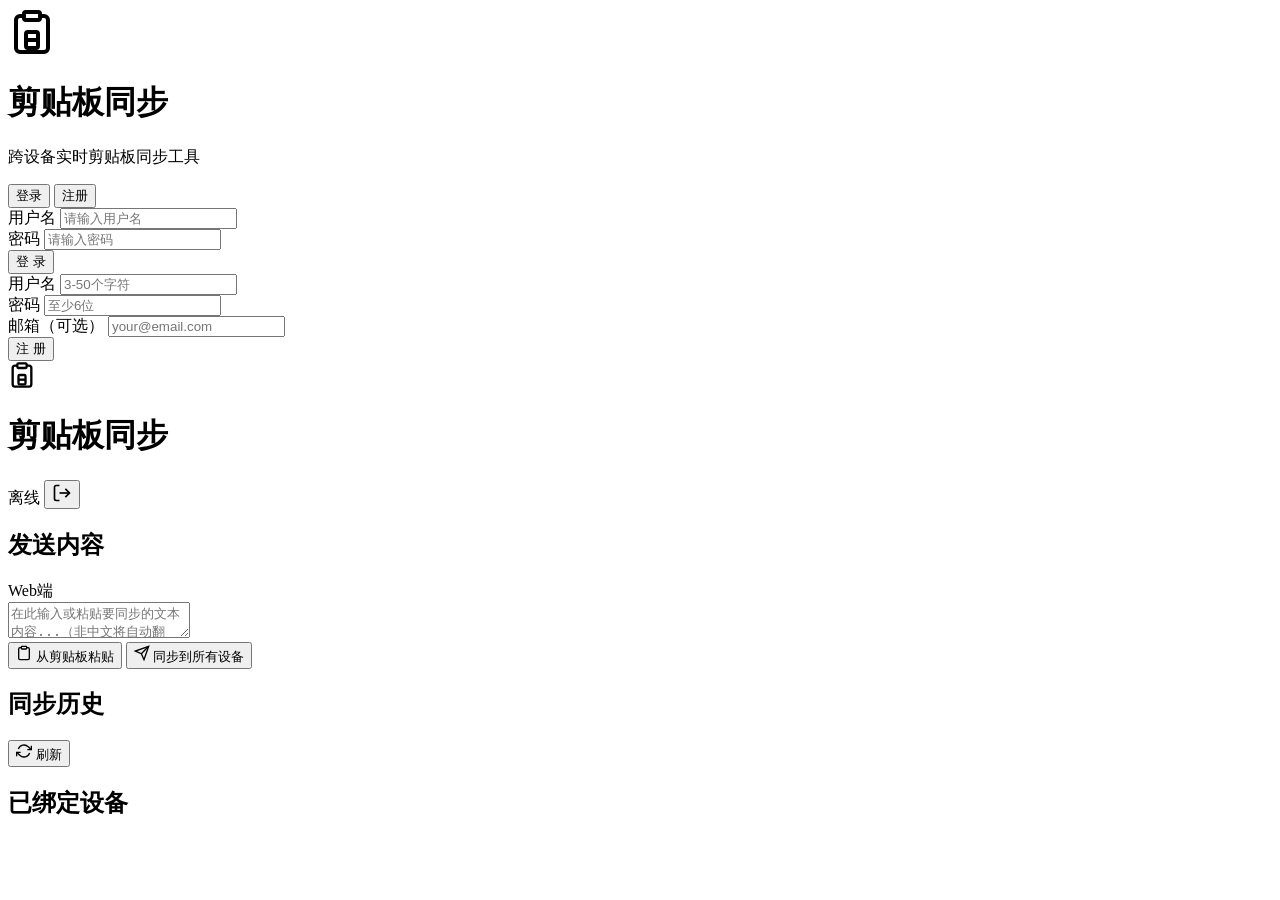
==== backend/web/index.html @ 2ca8559c "info" ====
<!DOCTYPE html>
<html lang="zh-CN">
<head>
    <meta charset="UTF-8">
    <meta name="viewport" content="width=device-width, initial-scale=1.0">
    <title>剪贴板同步 - Web端</title>
    <link rel="stylesheet" href="/web/css/style.css">
</head>
<body>
    <div id="app">
        <div id="auth-page" class="auth-container">
            <div class="auth-card">
                <div class="logo">
                    <svg viewBox="0 0 24 24" width="48" height="48" fill="none" stroke="currentColor" stroke-width="2">
                        <rect x="8" y="2" width="8" height="4" rx="1"/>
                        <path d="M16 4h2a2 2 0 0 1 2 2v14a2 2 0 0 1-2 2H6a2 2 0 0 1-2-2V6a2 2 0 0 1 2-2h2"/>
                        <rect x="9" y="12" width="6" height="8" rx="1"/>
                        <path d="M9 16h6"/>
                    </svg>
                </div>
                <h1 class="app-title">剪贴板同步</h1>
                <p class="subtitle">跨设备实时剪贴板同步工具</p>

                <div class="tabs">
                    <button id="tab-login" class="tab-btn active" onclick="switchTab('login')">登录</button>
                    <button id="tab-register" class="tab-btn" onclick="switchTab('register')">注册</button>
                </div>

                <form id="login-form" class="auth-form" onsubmit="handleLogin(event)">
                    <div class="form-group">
                        <label>用户名</label>
                        <input type="text" id="login-username" placeholder="请输入用户名" required>
                    </div>
                    <div class="form-group">
                        <label>密码</label>
                        <input type="password" id="login-password" placeholder="请输入密码" required>
                    </div>
                    <button type="submit" class="btn-primary">登 录</button>
                </form>

                <form id="register-form" class="auth-form hidden" onsubmit="handleRegister(event)">
                    <div class="form-group">
                        <label>用户名</label>
                        <input type="text" id="register-username" placeholder="3-50个字符" required minlength="3" maxlength="50">
                    </div>
                    <div class="form-group">
                        <label>密码</label>
                        <input type="password" id="register-password" placeholder="至少6位" required minlength="6">
                    </div>
                    <div class="form-group">
                        <label>邮箱（可选）</label>
                        <input type="email" id="register-email" placeholder="your@email.com">
                    </div>
                    <button type="submit" class="btn-primary">注 册</button>
                </form>
            </div>
        </div>

        <div id="main-page" class="main-container hidden">
            <header class="main-header">
                <div class="header-left">
                    <svg viewBox="0 0 24 24" width="28" height="28" fill="none" stroke="currentColor" stroke-width="2">
                        <rect x="8" y="2" width="8" height="4" rx="1"/>
                        <path d="M16 4h2a2 2 0 0 1 2 2v14a2 2 0 0 1-2 2H6a2 2 0 0 1-2-2V6a2 2 0 0 1 2-2h2"/>
                        <rect x="9" y="12" width="6" height="8" rx="1"/>
                        <path d="M9 16h6"/>
                    </svg>
                    <h1>剪贴板同步</h1>
                </div>
                <div class="header-right">
                    <span id="user-display" class="user-display"></span>
                    <span id="ws-status" class="ws-status disconnected">
                        <span class="status-dot"></span>
                        <span class="status-text">离线</span>
                    </span>
                    <button class="btn-icon" onclick="logout()" title="退出登录">
                        <svg viewBox="0 0 24 24" width="20" height="20" fill="none" stroke="currentColor" stroke-width="2">
                            <path d="M9 21H5a2 2 0 0 1-2-2V5a2 2 0 0 1 2-2h4"/>
                            <polyline points="16 17 21 12 16 7"/>
                            <line x1="21" y1="12" x2="9" y2="12"/>
                        </svg>
                    </button>
                </div>
            </header>

            <main class="main-content">
                <section class="sync-section">
                    <div class="section-header">
                        <h2>发送内容</h2>
                        <span class="device-tag">Web端</span>
                    </div>
                    <textarea id="clipboard-input" placeholder="在此输入或粘贴要同步的文本内容...（非中文将自动翻译）"></textarea>
                    <div class="action-row">
                        <button class="btn-secondary" onclick="pasteFromClipboard()">
                            <svg viewBox="0 0 24 24" width="16" height="16" fill="none" stroke="currentColor" stroke-width="2">
                                <path d="M16 4h2a2 2 0 0 1 2 2v14a2 2 0 0 1-2 2H6a2 2 0 0 1-2-2V6a2 2 0 0 1 2-2h2"/>
                                <rect x="8" y="2" width="8" height="4" rx="1"/>
                            </svg>
                            从剪贴板粘贴
                        </button>
                        <button class="btn-primary" onclick="syncClipboard()">
                            <svg viewBox="0 0 24 24" width="16" height="16" fill="none" stroke="currentColor" stroke-width="2">
                                <line x1="22" y1="2" x2="11" y2="13"/>
                                <polygon points="22 2 15 22 11 13 2 9 22 2"/>
                            </svg>
                            同步到所有设备
                        </button>
                    </div>
                </section>

                <section class="history-section">
                    <div class="section-header">
                        <h2>同步历史</h2>
                        <button class="btn-link" onclick="loadHistory()">
                            <svg viewBox="0 0 24 24" width="16" height="16" fill="none" stroke="currentColor" stroke-width="2">
                                <polyline points="23 4 23 10 17 10"/>
                                <polyline points="1 20 1 14 7 14"/>
                                <path d="M3.51 9a9 9 0 0 1 14.85-3.36L23 10M1 14l4.64 4.36A9 9 0 0 0 20.49 15"/>
                            </svg>
                            刷新
                        </button>
                    </div>
                    <div id="history-list" class="history-list"></div>
                </section>

                <section class="devices-section">
                    <div class="section-header">
                        <h2>已绑定设备</h2>
                    </div>
                    <div id="devices-list" class="devices-list"></div>
                </section>
            </main>
        </div>

        <div id="toast" class="toast hidden"></div>
    </div>

    <script src="/web/js/app.js"></script>
</body>
</html>
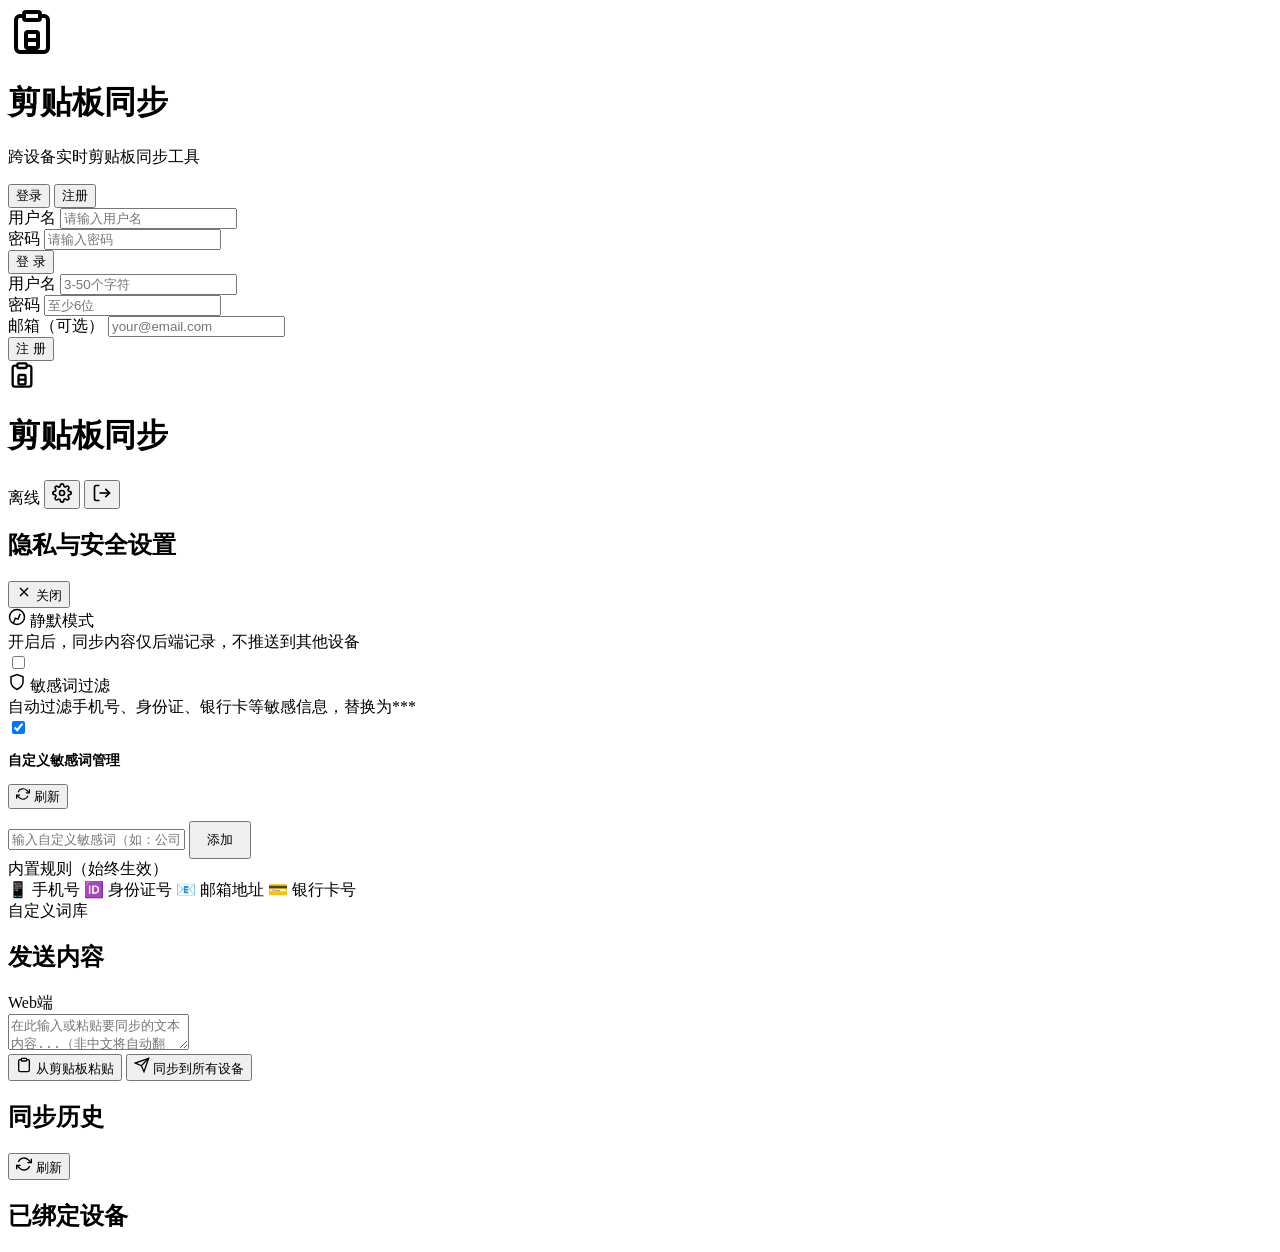
==== commit ff332600: "info" ====
--- a/backend/web/index.html
+++ b/backend/web/index.html
@@ -73,6 +73,12 @@
                         <span class="status-dot"></span>
                         <span class="status-text">离线</span>
                     </span>
+                    <button class="btn-icon" onclick="toggleSettingsPanel()" title="设置">
+                        <svg viewBox="0 0 24 24" width="20" height="20" fill="none" stroke="currentColor" stroke-width="2">
+                            <circle cx="12" cy="12" r="3"/>
+                            <path d="M19.4 15a1.65 1.65 0 0 0 .33 1.82l.06.06a2 2 0 0 1 0 2.83 2 2 0 0 1-2.83 0l-.06-.06a1.65 1.65 0 0 0-1.82-.33 1.65 1.65 0 0 0-1 1.51V21a2 2 0 0 1-2 2 2 2 0 0 1-2-2v-.09A1.65 1.65 0 0 0 9 19.4a1.65 1.65 0 0 0-1.82.33l-.06.06a2 2 0 0 1-2.83 0 2 2 0 0 1 0-2.83l.06-.06a1.65 1.65 0 0 0 .33-1.82 1.65 1.65 0 0 0-1.51-1H3a2 2 0 0 1-2-2 2 2 0 0 1 2-2h.09A1.65 1.65 0 0 0 4.6 9a1.65 1.65 0 0 0-.33-1.82l-.06-.06a2 2 0 0 1 0-2.83 2 2 0 0 1 2.83 0l.06.06a1.65 1.65 0 0 0 1.82.33H9a1.65 1.65 0 0 0 1-1.51V3a2 2 0 0 1 2-2 2 2 0 0 1 2 2v.09a1.65 1.65 0 0 0 1 1.51 1.65 1.65 0 0 0 1.82-.33l.06-.06a2 2 0 0 1 2.83 0 2 2 0 0 1 0 2.83l-.06.06a1.65 1.65 0 0 0-.33 1.82V9a1.65 1.65 0 0 0 1.51 1H21a2 2 0 0 1 2 2 2 2 0 0 1-2 2h-.09a1.65 1.65 0 0 0-1.51 1z"/>
+                        </svg>
+                    </button>
                     <button class="btn-icon" onclick="logout()" title="退出登录">
                         <svg viewBox="0 0 24 24" width="20" height="20" fill="none" stroke="currentColor" stroke-width="2">
                             <path d="M9 21H5a2 2 0 0 1-2-2V5a2 2 0 0 1 2-2h4"/>
@@ -84,12 +90,96 @@
             </header>
 
             <main class="main-content">
+                <section class="settings-panel hidden" id="settings-panel">
+                    <div class="section-header">
+                        <h2>隐私与安全设置</h2>
+                        <button class="btn-link" onclick="toggleSettingsPanel()">
+                            <svg viewBox="0 0 24 24" width="16" height="16" fill="none" stroke="currentColor" stroke-width="2">
+                                <line x1="18" y1="6" x2="6" y2="18"/>
+                                <line x1="6" y1="6" x2="18" y2="18"/>
+                            </svg>
+                            关闭
+                        </button>
+                    </div>
+                    <div class="settings-grid">
+                        <div class="setting-item">
+                            <div class="setting-info">
+                                <div class="setting-title">
+                                    <svg viewBox="0 0 24 24" width="18" height="18" fill="none" stroke="currentColor" stroke-width="2">
+                                        <circle cx="12" cy="12" r="10"/>
+                                        <path d="M16.2 7.8l-2.7 7-3.7-1.2-2.7 7"/>
+                                    </svg>
+                                    静默模式
+                                </div>
+                                <div class="setting-desc">开启后，同步内容仅后端记录，不推送到其他设备</div>
+                            </div>
+                            <label class="switch">
+                                <input type="checkbox" id="silent-mode-toggle" onchange="setSilentMode(this.checked)">
+                                <span class="slider round"></span>
+                            </label>
+                        </div>
+                        <div class="setting-item">
+                            <div class="setting-info">
+                                <div class="setting-title">
+                                    <svg viewBox="0 0 24 24" width="18" height="18" fill="none" stroke="currentColor" stroke-width="2">
+                                        <path d="M12 22s8-4 8-10V5l-8-3-8 3v7c0 6 8 10 8 10z"/>
+                                    </svg>
+                                    敏感词过滤
+                                </div>
+                                <div class="setting-desc">自动过滤手机号、身份证、银行卡等敏感信息，替换为***</div>
+                            </div>
+                            <label class="switch">
+                                <input type="checkbox" id="filter-toggle" checked onchange="setFilterEnable(this.checked)">
+                                <span class="slider round"></span>
+                            </label>
+                        </div>
+                    </div>
+
+                    <div class="sensitive-section">
+                        <div class="section-header" style="margin-bottom:12px;">
+                            <h3 style="font-size:14px;">自定义敏感词管理</h3>
+                            <button class="btn-link" onclick="loadSensitiveWords()">
+                                <svg viewBox="0 0 24 24" width="14" height="14" fill="none" stroke="currentColor" stroke-width="2">
+                                    <polyline points="23 4 23 10 17 10"/>
+                                    <polyline points="1 20 1 14 7 14"/>
+                                    <path d="M3.51 9a9 9 0 0 1 14.85-3.36L23 10M1 14l4.64 4.36A9 9 0 0 0 20.49 15"/>
+                                </svg>
+                                刷新
+                            </button>
+                        </div>
+                        <div class="sensitive-actions">
+                            <input type="text" id="new-sensitive-word" placeholder="输入自定义敏感词（如：公司机密）" maxlength="50">
+                            <button class="btn-primary" style="width:auto;padding:8px 16px;" onclick="addSensitiveWord()">添加</button>
+                        </div>
+                        <div class="default-patterns">
+                            <div class="patterns-title">内置规则（始终生效）</div>
+                            <div class="patterns-list">
+                                <span class="pattern-tag">📱 手机号</span>
+                                <span class="pattern-tag">🆔 身份证号</span>
+                                <span class="pattern-tag">📧 邮箱地址</span>
+                                <span class="pattern-tag">💳 银行卡号</span>
+                            </div>
+                        </div>
+                        <div class="custom-words-title">自定义词库</div>
+                        <div id="sensitive-words-list" class="sensitive-words-list"></div>
+                    </div>
+                </section>
+
                 <section class="sync-section">
                     <div class="section-header">
                         <h2>发送内容</h2>
-                        <span class="device-tag">Web端</span>
+                        <div class="sync-status-tags">
+                            <span class="mode-tag" id="silent-tag" style="display:none;">
+                                <svg viewBox="0 0 24 24" width="12" height="12" fill="none" stroke="currentColor" stroke-width="2">
+                                    <path d="M11 5L6 9H2v6h4l5 4V5zM19.07 4.93a10 10 0 0 1 0 14.14M15.54 8.46a5 5 0 0 1 0 7.07"/>
+                                </svg>
+                                静默模式
+                            </span>
+                            <span class="device-tag">Web端</span>
+                        </div>
                     </div>
                     <textarea id="clipboard-input" placeholder="在此输入或粘贴要同步的文本内容...（非中文将自动翻译）"></textarea>
+                    <div id="filter-alert" class="filter-alert hidden"></div>
                     <div class="action-row">
                         <button class="btn-secondary" onclick="pasteFromClipboard()">
                             <svg viewBox="0 0 24 24" width="16" height="16" fill="none" stroke="currentColor" stroke-width="2">
@@ -103,7 +193,7 @@
                                 <line x1="22" y1="2" x2="11" y2="13"/>
                                 <polygon points="22 2 15 22 11 13 2 9 22 2"/>
                             </svg>
-                            同步到所有设备
+                            <span id="sync-btn-text">同步到所有设备</span>
                         </button>
                     </div>
                 </section>
